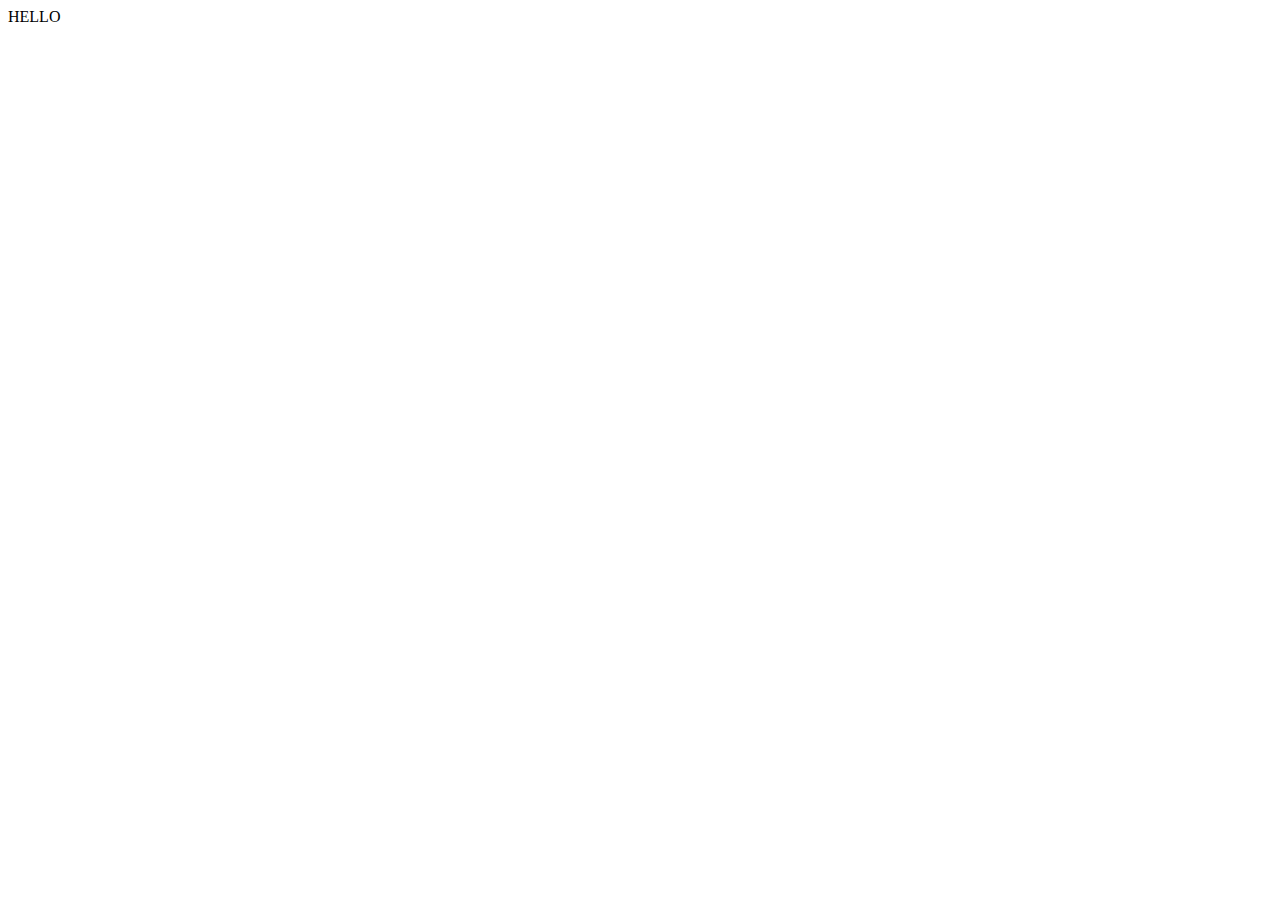
==== index.html @ 52838630 "add : index.html" ====
<!DOCTYPE html>
<html lang="en">
<head>
    <meta charset="UTF-8">
    <meta name="viewport" content="width=device-width, initial-scale=1.0">
    <title>PRAY ME</title>
</head>
<body>
    HELLO
</body>
</html>
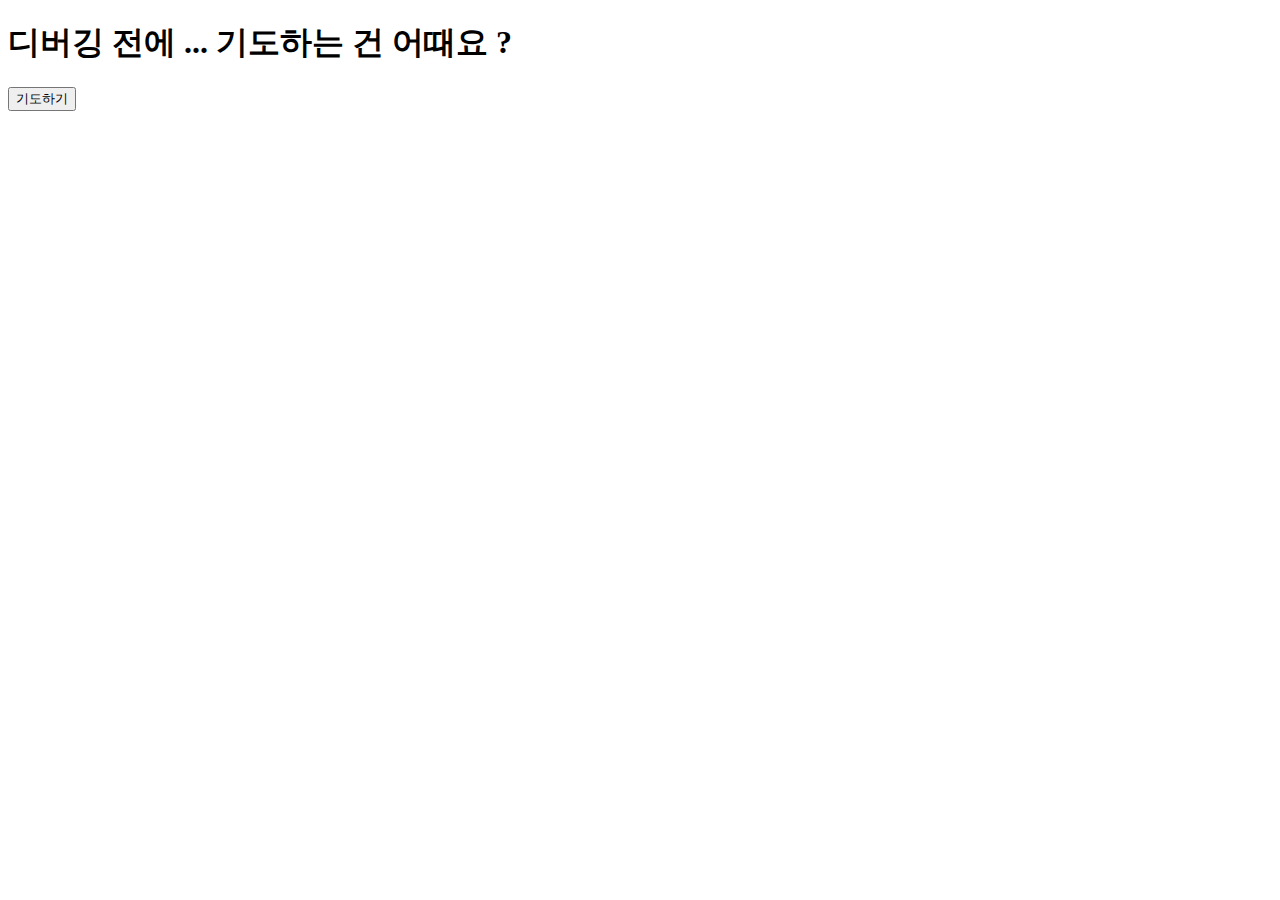
==== commit 072bb4c6: "add : 버튼추가" ====
--- a/index.html
+++ b/index.html
@@ -6,6 +6,9 @@
     <title>PRAY ME</title>
 </head>
 <body>
-    HELLO
+    <h1>디버깅 전에 ... 기도하는 건 어때요 ?</h1>
+    <div class="center-container">
+        <button id="prayButton">기도하기</button>
+    </div>
 </body>
 </html>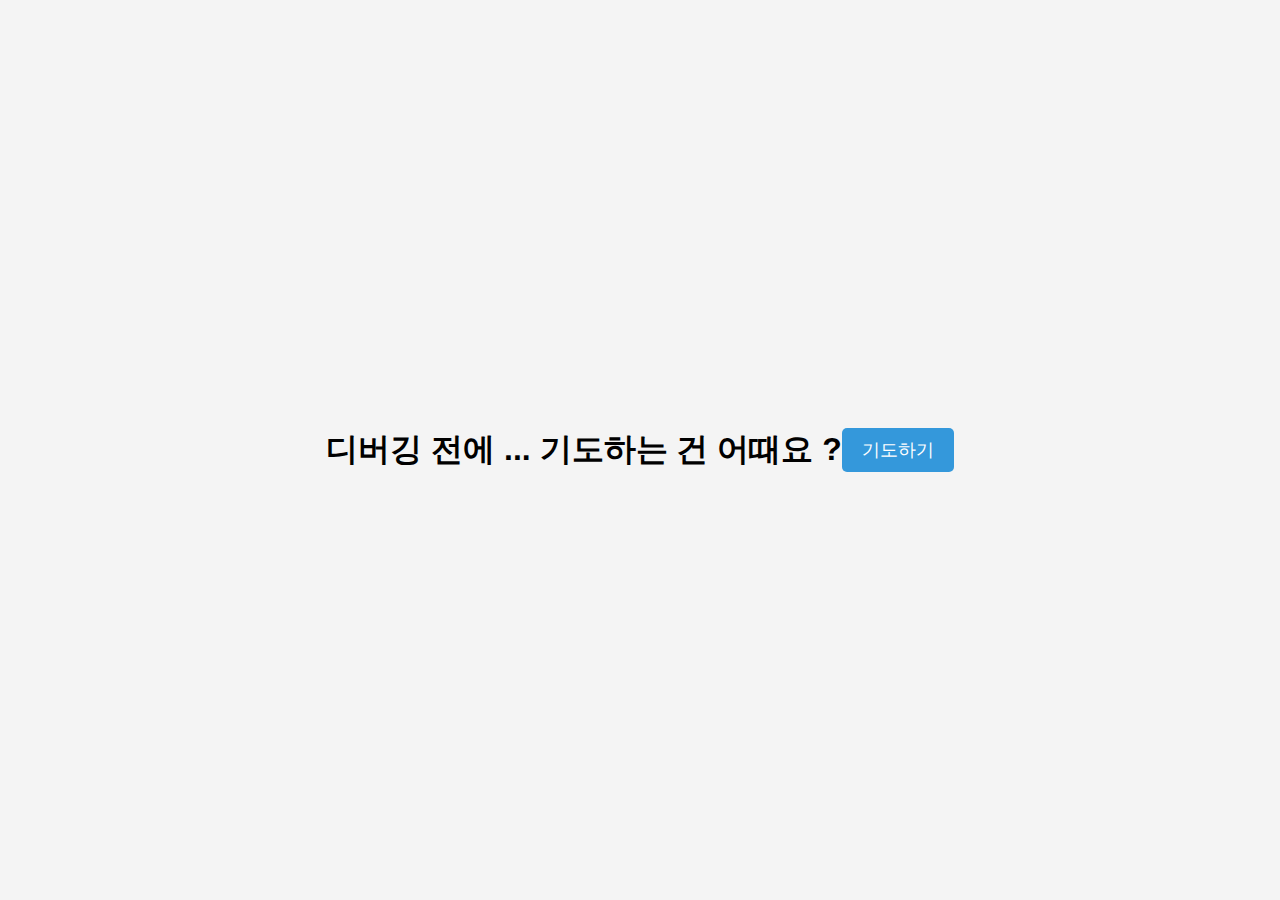
==== commit 45990f9e: "fix :  전체적인 오류 및 깔끔하게 코드 정리" ====
--- a/index.html
+++ b/index.html
@@ -3,6 +3,8 @@
 <head>
     <meta charset="UTF-8">
     <meta name="viewport" content="width=device-width, initial-scale=1.0">
+    <link rel="stylesheet" href="style.css">
+    <link rel="stylesheet" href="https://font.elice.io/css?family=Elice+DX+Neolli"> <!-- 웹폰트 불러오기 -->
     <title>PRAY ME</title>
 </head>
 <body>
@@ -11,4 +13,4 @@
         <button id="prayButton">기도하기</button>
     </div>
 </body>
-</html>+</html>
--- a/style.css
+++ b/style.css
@@ -0,0 +1,29 @@
+body {
+    margin: 0;
+    padding: 0;
+    height: 100vh;
+    display: flex;
+    align-items: center;
+    justify-content: center;
+    background-color: #f4f4f4;
+    font-family: 'Elice DX Neolli', sans-serif; 
+}
+
+.center-container {
+    text-align: center;
+}
+
+#prayButton {
+    padding: 10px 20px;
+    font-size: 18px;
+    font-family: 'Elice DX Neolli', sans-serif; 
+    background-color: #3498db;
+    color: #fff;
+    border: none;
+    border-radius: 5px;
+    cursor: pointer;
+}
+
+#prayButton:hover {
+    background-color: #2980b9;
+}
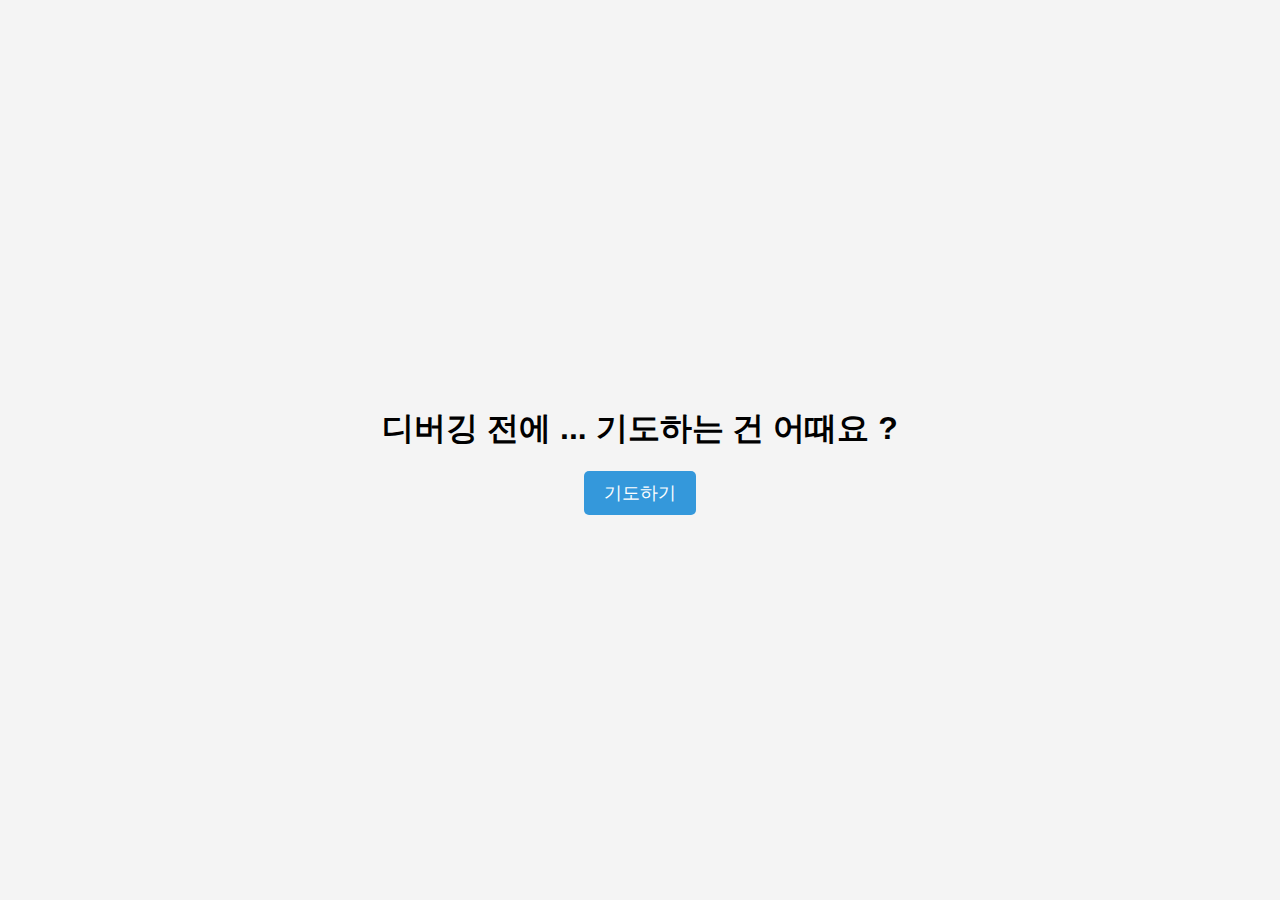
==== commit 7d60be45: "change : 버튼 id 변경" ====
--- a/index.html
+++ b/index.html
@@ -8,8 +8,8 @@
     <title>PRAY ME</title>
 </head>
 <body>
-    <h1>디버깅 전에 ... 기도하는 건 어때요 ?</h1>
     <div class="center-container">
+        <h1>디버깅 전에 ... 기도하는 건 어때요 ?</h1>
         <button id="prayButton">기도하기</button>
     </div>
 </body>
--- a/style.css
+++ b/style.css
@@ -6,17 +6,20 @@
     align-items: center;
     justify-content: center;
     background-color: #f4f4f4;
-    font-family: 'Elice DX Neolli', sans-serif; 
+    font-family: 'Elice DX Neolli', sans-serif; /* 웹폰트 적용 */
 }
 
 .center-container {
     text-align: center;
 }
 
+h1 {
+    margin-bottom: 20px; /* h1 요소와 버튼 사이의 간격 조정 */
+}
+
 #prayButton {
     padding: 10px 20px;
     font-size: 18px;
-    font-family: 'Elice DX Neolli', sans-serif; 
     background-color: #3498db;
     color: #fff;
     border: none;
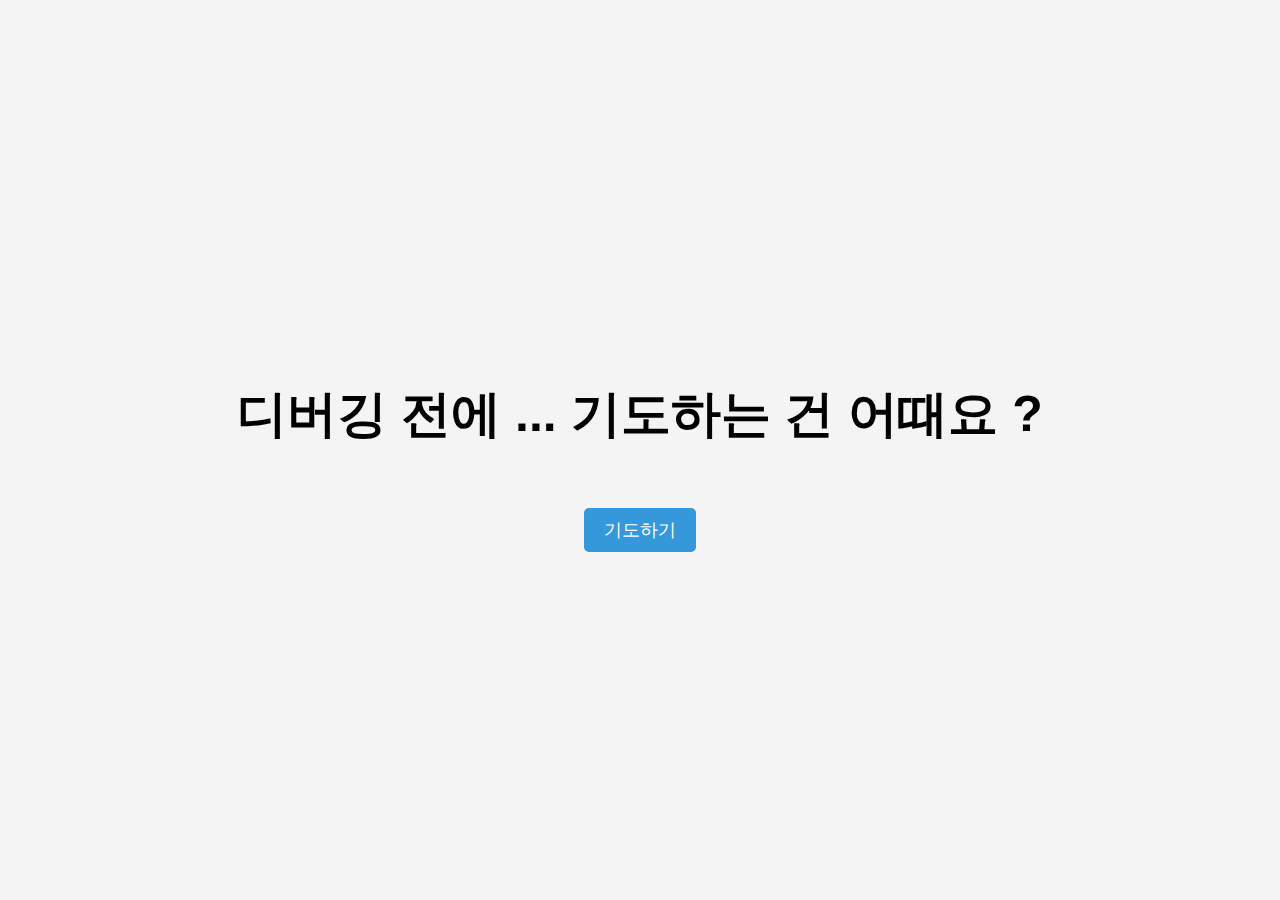
==== commit d6159a4b: "add : script.js 적용" ====
--- a/index.html
+++ b/index.html
@@ -10,7 +10,9 @@
 <body>
     <div class="center-container">
         <h1>디버깅 전에 ... 기도하는 건 어때요 ?</h1>
-        <button id="prayButton">기도하기</button>
+        <button id="prayButton" onclick="redirectToOutputPage()" >기도하기</button>
     </div>
+
+    <script src="script.js"></script>
 </body>
 </html>
--- a/style.css
+++ b/style.css
@@ -14,7 +14,8 @@
 }
 
 h1 {
-    margin-bottom: 20px; /* h1 요소와 버튼 사이의 간격 조정 */
+    font-size: 50px;
+    margin-bottom: 60px; /* h1 요소와 버튼 사이의 간격 조정 */
 }
 
 #prayButton {
@@ -25,6 +26,7 @@
     border: none;
     border-radius: 5px;
     cursor: pointer;
+    font-family: 'Elice DX Neolli', sans-serif; /* 웹폰트 적용 */
 }
 
 #prayButton:hover {
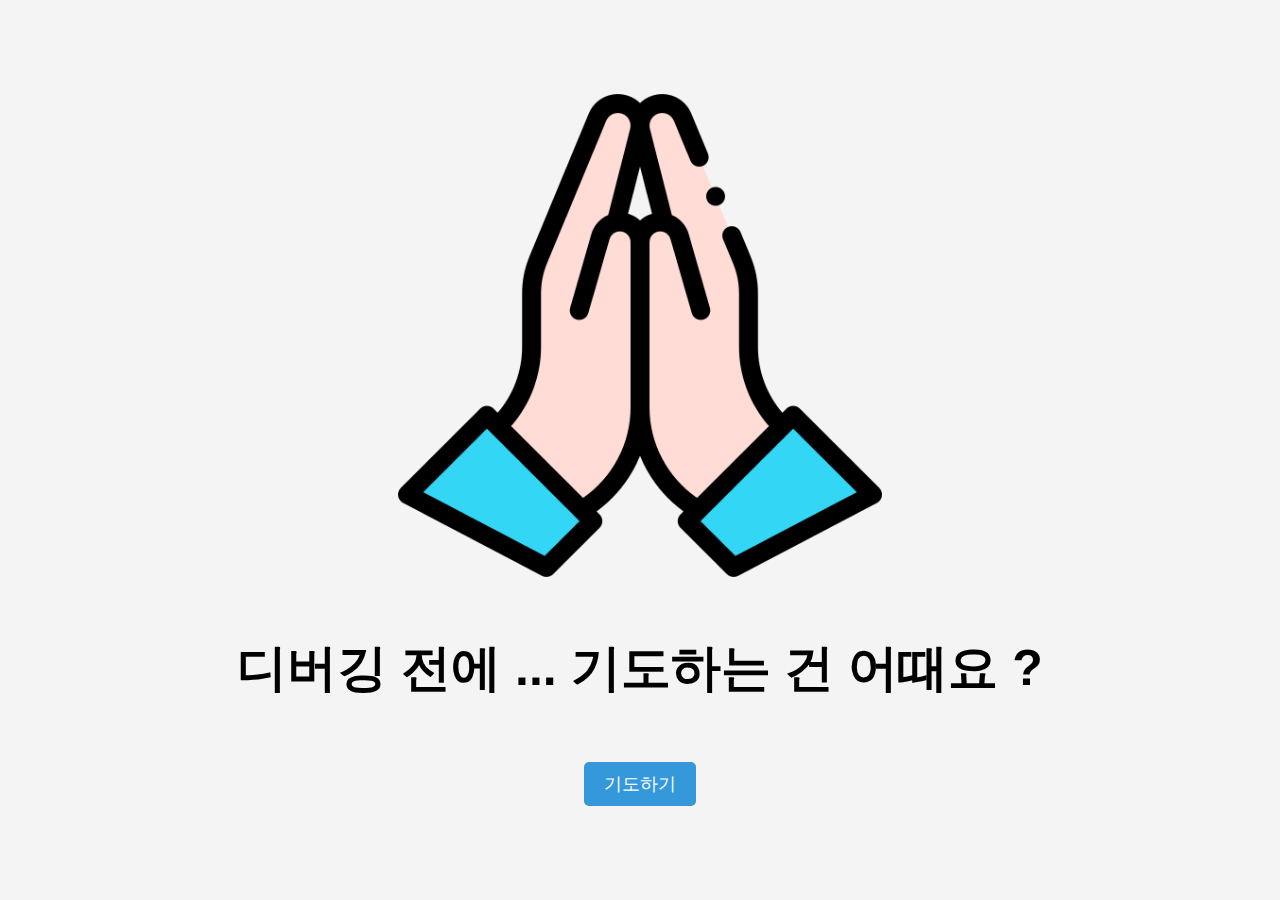
==== commit c7551f86: "add : 기도 이미지 추가" ====
--- a/index.html
+++ b/index.html
@@ -9,8 +9,9 @@
 </head>
 <body>
     <div class="center-container">
+        <img src="pray.png" alt="Pray Image" class="pray-image">
         <h1>디버깅 전에 ... 기도하는 건 어때요 ?</h1>
-        <button id="prayButton" onclick="redirectToOutputPage()" >기도하기</button>
+        <button id="prayButton">기도하기</button>
     </div>
 
     <script src="script.js"></script>
--- a/style.css
+++ b/style.css
@@ -32,3 +32,30 @@
 #prayButton:hover {
     background-color: #2980b9;
 }
+
+#backButton {
+    padding: 10px 20px;
+    font-size: 18px;
+    background-color: #3498db;
+    color: #fff;
+    border: none;
+    border-radius: 5px;
+    cursor: pointer;
+    font-family: 'Elice DX Neolli', sans-serif; /* 웹폰트 적용 */
+}
+
+#backButton:hover {
+    background-color: #2980b9;
+}
+
+.random-message {
+    font-size: 100px !important ; /* 랜덤 메시지의 크기 조정 */
+    margin-top: 10px; /* 랜덤 메시지와 기도 횟수 간격 조정 */
+    font-family: 'Elice DX Neolli', sans-serif; /* 웹폰트 적용 */
+}
+
+.pray-image {
+    max-width: 60%;
+    height: auto;
+    margin-bottom: 20px; /* 이미지와 기도 횟수 간격 조정 */
+}